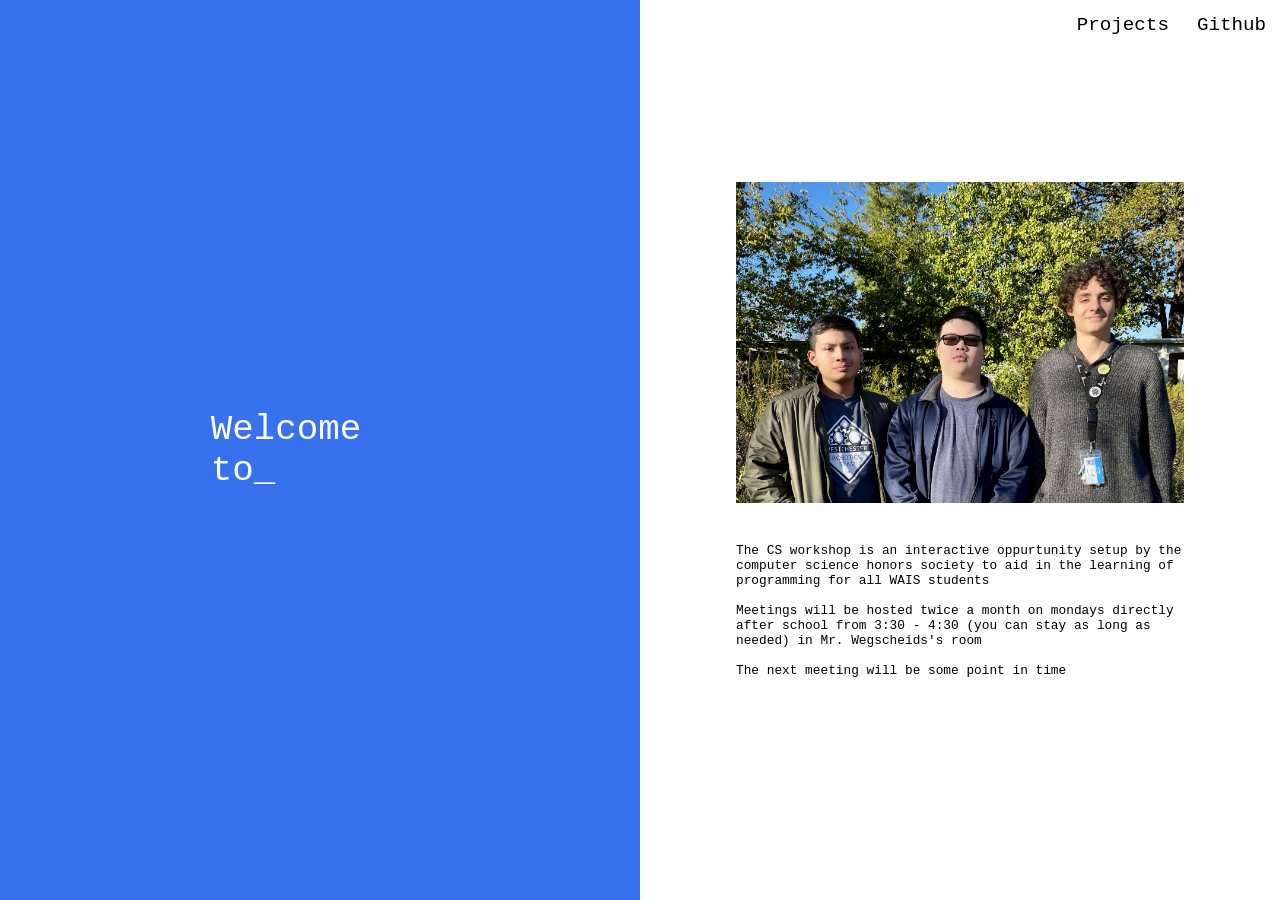
==== index.html @ 73a7221e "added index page" ====
<!DOCTYPE html>

<html>
    <head>
        <meta name="viewport" content="width=device-width, initial-scale=1.0">
        <meta http-equiv="Content-Type" content="text/html;charset=UTF-8">
        <title>Computer Science Workshop</title>
        <script src="static/index/script.js"></script>
        <link rel="stylesheet" href="static/index/style.css">
    </head>
    <body>
        <div class="top-bar">
            <div class="bucket">
                <a href="/projects.html">Projects</a>
                <a href="https://github.com/WAIScshs/wais-workshop">Github</a>
            </div>

        </div>
        <div class="left-container">
            <div id="welcome">
                <span class="writer"></span>
            </div>
        </div>
        <div class="right-container">
            <img src="static/images/photo.jpg" alt="image">
            <div class="text-box">
                The CS workshop is an interactive oppurtunity setup by the computer science honors society to aid in the learning of programming for all WAIS students
                <br>
                <br>
                Meetings will be hosted twice a month on mondays directly after school from 3:30 - 4:30 (you can stay as long as needed) in Mr. Wegscheids's room
                <br>
                <br>
                The next meeting will be some point in time
            </div>
        </div>
    </body>
</html>
---- static/index/style.css ----
body {
    background-color: white;
    font-family: 'Courier New', Courier, monospace;
    color: black;
}

.left-container {
    display: flex;
    position: fixed;
    left: 0;
    top: 0;
    width: 50vw;
    height: 100vh;
    background-color: #3771EE;
    color: white;
    font-size: 2.8vw;
    justify-content: center;
    align-items: center;
}

.left-container div {
    max-width: 70%;
}

.right-container  {
    display: flex;
    flex-direction: column;
    position: fixed;
    right: 0;
    top: 0;
    width: 50vw;
    height: 100vh;
    background-color: white;
    color: black;
    font-size: 1vw;
    justify-content: center;
    align-items: center;
}
.right-container div, img {
    max-width: 70%;
    margin-bottom: 40px;
}

#welcome span {
    margin: 0;
    padding: 0;
    margin-right: -.5em;
}

.top-bar {
    position: absolute;
    left: 0;
    top: 0;
    height: auto;
    width: 100%;
    z-index: 1;
    align-items: center;
}

.top-bar .bucket {
    top: auto;
    display: flex;
    width: auto;
    height: auto;
    float: right;
    align-items: center;
    height: 100%;
    font-size: 120%;
}

.bucket a, h4, button {
    margin: 7px;
    padding: 7px;
}

button {
    background-color: #3771EE;
    border: none;
    color: white;
}

a {
    text-decoration: none;
    color: black;
}
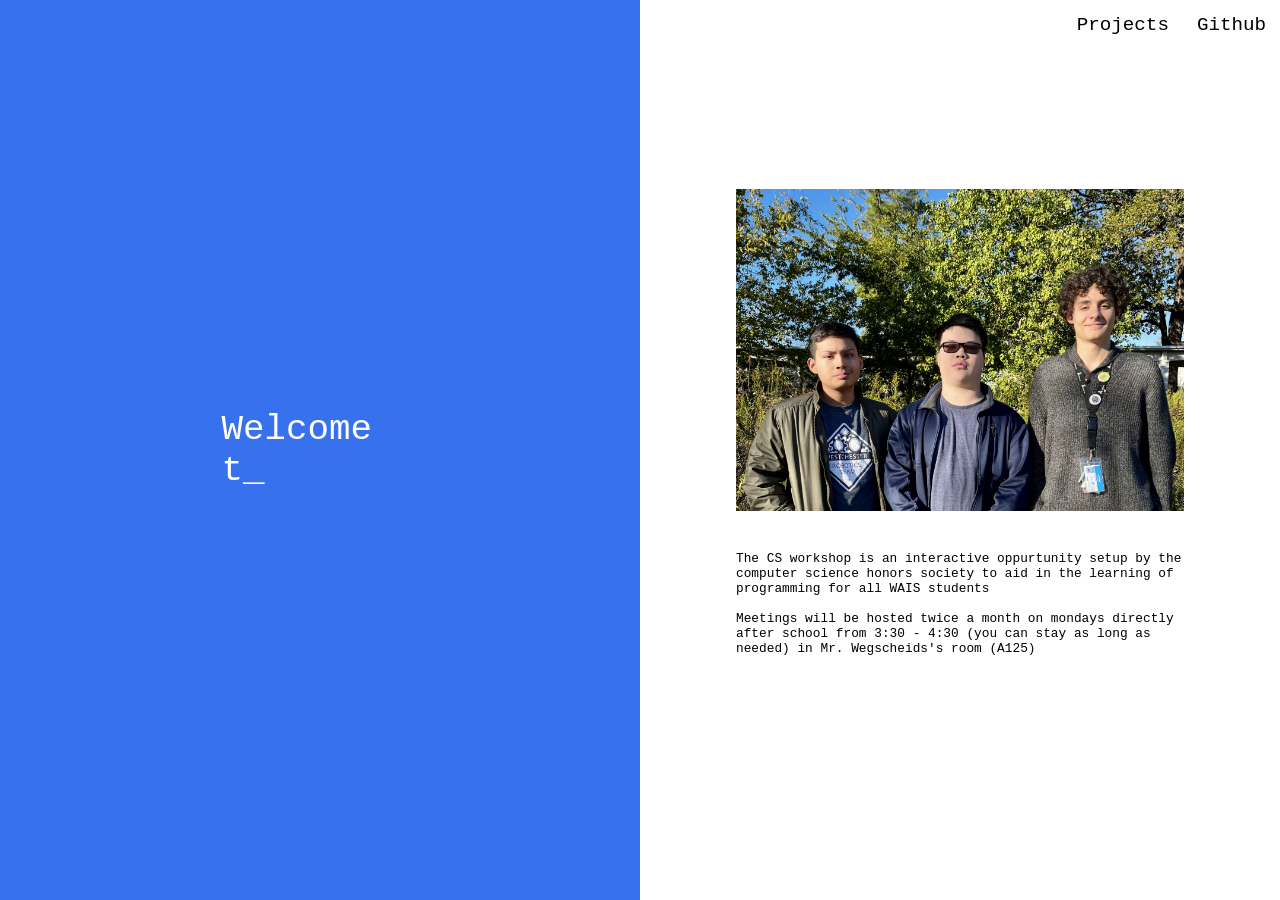
==== commit 183ff05c: "added room number to mr.wegscheid's room" ====
--- a/index.html
+++ b/index.html
@@ -27,10 +27,9 @@
                 The CS workshop is an interactive oppurtunity setup by the computer science honors society to aid in the learning of programming for all WAIS students
                 <br>
                 <br>
-                Meetings will be hosted twice a month on mondays directly after school from 3:30 - 4:30 (you can stay as long as needed) in Mr. Wegscheids's room
+                Meetings will be hosted twice a month on mondays directly after school from 3:30 - 4:30 (you can stay as long as needed) in Mr. Wegscheids's room (A125)
                 <br>
                 <br>
-                The next meeting will be some point in time
             </div>
         </div>
     </body>
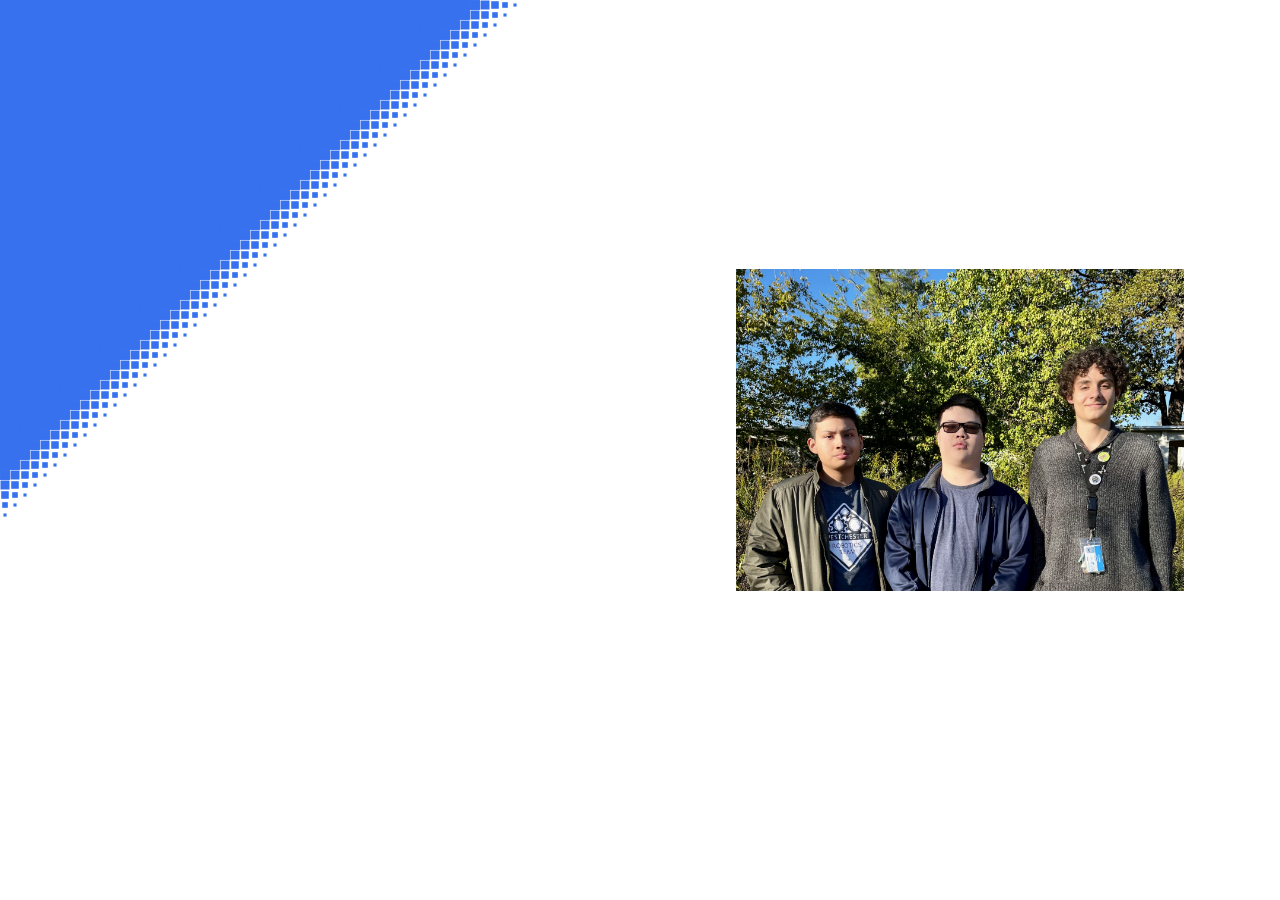
==== commit 4023403c: "added pixel generation to the div" ====
--- a/index.html
+++ b/index.html
@@ -21,6 +21,9 @@
                 <span class="writer"></span>
             </div>
         </div>
+        <canvas>
+            
+        </canvas>
         <div class="right-container">
             <img src="static/images/photo.jpg" alt="image">
             <div class="text-box">
--- a/static/index/style.css
+++ b/static/index/style.css
@@ -18,8 +18,17 @@
     align-items: center;
 }
 
+canvas {
+    position: absolute;
+    left: 0;
+    top: 0;
+    width: 50vw;
+    height: 100vh;
+    background-color: white;
+}
+
 .left-container div {
-    max-width: 70%;
+    width: 70%;
 }
 
 .right-container  {
@@ -80,6 +89,11 @@
 }
 
 a {
+    display: none;
     text-decoration: none;
     color: black;
+}
+
+.text-box {
+    display: none;
 }
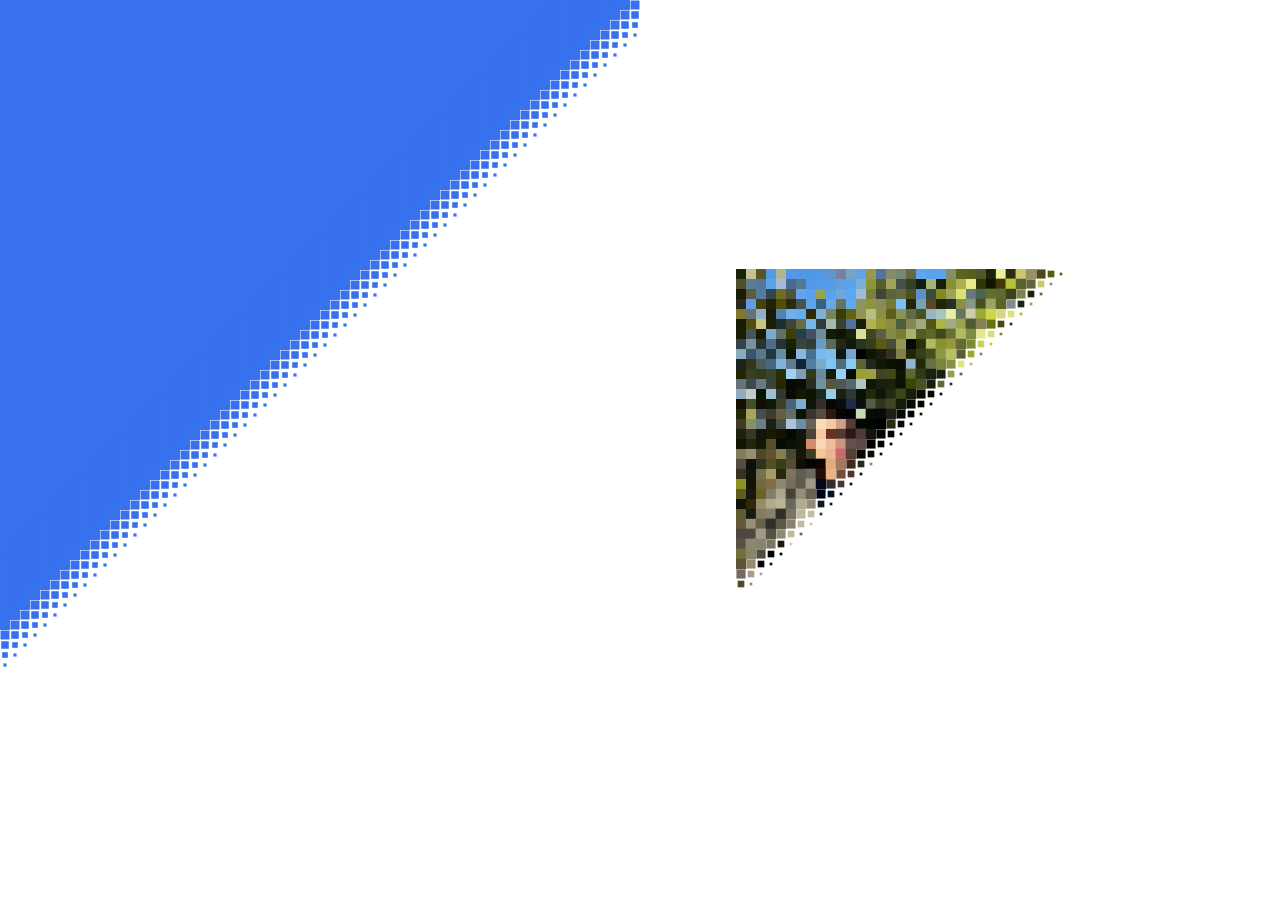
==== commit af27a1b0: "added image loading via pixel pop in" ====
--- a/index.html
+++ b/index.html
@@ -21,11 +21,12 @@
                 <span class="writer"></span>
             </div>
         </div>
-        <canvas>
-            
-        </canvas>
+        <canvas class="container-canvas"></canvas>
+
         <div class="right-container">
-            <img src="static/images/photo.jpg" alt="image">
+            <div class="image-wrapper">
+                <img src="static/images/photo.jpg" alt="image">
+            </div>
             <div class="text-box">
                 The CS workshop is an interactive oppurtunity setup by the computer science honors society to aid in the learning of programming for all WAIS students
                 <br>
--- a/static/index/style.css
+++ b/static/index/style.css
@@ -18,7 +18,7 @@
     align-items: center;
 }
 
-canvas {
+.container-canvas {
     position: absolute;
     left: 0;
     top: 0;
@@ -45,9 +45,19 @@
     justify-content: center;
     align-items: center;
 }
-.right-container div, img {
+.right-container div{
     max-width: 70%;
     margin-bottom: 40px;
+}
+
+.image-wrapper {
+    padding: 0;
+}
+
+.image-wrapper img {
+    display: block;
+    width: 100%;
+    height: auto;
 }
 
 #welcome span {
@@ -94,6 +104,14 @@
     color: black;
 }
 
+img {
+    opacity: 0;
+}
+
+canvas {
+    z-index: 99999;
+}
+
 .text-box {
     display: none;
 }
